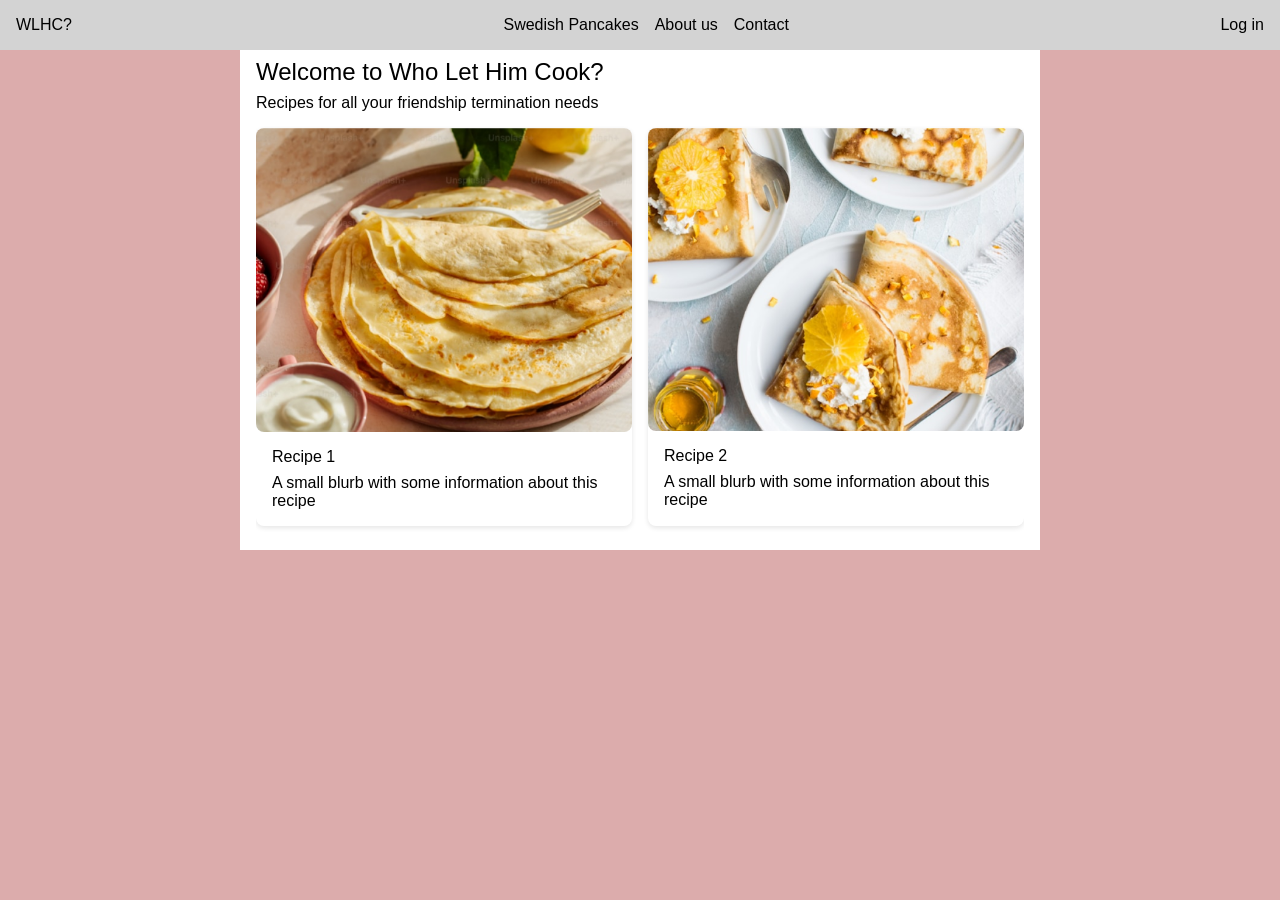
==== index.html @ 285e9bd4 "Added an index page, moved files around Also added grid with recipes and styles" ====
<!DOCTYPE html>
<html lang="en">
  <head>
    <meta charset="UTF-8">
    <meta name="viewport" content="width=device-width, initial-scale=1.0">
    <title>Who let him cook?</title>
    <link rel="stylesheet" href="style.css">
  </head>
  <body>
    <header>
      <nav>
        <a href="index.html" aria-label="Home page">WLHC?</a>
        <ul class="nav-links">
          <li><a href="pages/recipe.html" aria-label="Swedish Pancakes">Swedish Pancakes</a></li>
          <li><a href="pages/about.html" aria-label="About us">About us</a></li>
          <li><a href="" aria-label="Contact us">Contact</a></li>
        </ul>
        <ul class="nav-account">
          <li><a href="login.html" aria-label="Log in/Sign up">Log in</a></li>
        </ul>
      </nav>
    </header>
    <main class="main-content container">
      <section class="hero content">
        <h1>Welcome to Who Let Him Cook?</h1>
        <p>Recipes for all your friendship termination needs</p>
        <ul class="recipe-grid">
          <li class="grid-item">
            <a href="pages/recipe.html">
              <img src="images/p1.png" alt="Pannkaka with cream and berries">
              <div class="text-container">
                <h2>Recipe 1</h2>
                <p>A small blurb with some information about this recipe</p>
              </div>
            </a>
          </li>
          <li class="grid-item">
            <a href="pages/recipe.html">
              <img src="images/p2.png" alt="Pannkaka with orange, honey and powdered sugar">
              <div class="text-container">
                <h2>Recipe 2</h2>
                <p>A small blurb with some information about this recipe</p>
              </div>
            </a>
          </li>
        </ul>
      </section>
    </main>
  </body>
</html>
---- style.css ----
/* CSS RESET -> makes sizing simpler */

*,
*::before,
*::after {
  box-sizing: border-box;
}

/* remove default spacing */
/* force styling of type through styling, rather than elements */

* {
  margin: 0;
  padding: 0;
  font: inherit;
}

/* dark mode user-agent-styles */

html {
  color-scheme: dark light;
}

/* min body height */

body {
  min-height: 100vh;
}

/* responsive images/videos */
img,
picture,
svg,
video {
  display: block;
  max-width: 100%;
}

/* Variables */
:root {
  --bg-peach: #dcacac;
  --bg-white: #fff;
  --bg-dark: #2c2d47;
  --light-text: #000;
  --dark-text: #fff;
  --h1-lightmode: darkred;
  --h1-darkmode: lightcoral;
  --description-lightmode: lightgray;
  --description-darkmode: #3c3d57;
  color-scheme: dark light;
}

/* Base typography */
body {
  background-color: var(--bg-peach);
  font-family: Arial, sans-serif;
  margin-top: 0;
}

h1, h2 {
  font-size: clamp(1.5rem, 1vw, 2.5rem);
  margin: 0.5rem 0;
}

ul, ol {
  padding-left: 2rem;
}

li {
  margin-bottom: 0.5rem;
}

p {
  color: light-dark(var(--light-text), var(--dark-text));
}
a {
  text-decoration: none;
  color: light-dark(var(--light-text), var(--dark-text));
  &:visited {
    color: light-dark(var(--light-text), var(--dark-text));
  }
}

nav {
  display: flex;
  padding: 1rem;
  background-color: light-dark(var(--description-lightmode), var(--description-darkmode));
  justify-content: space-between;
  align-items: center;
  ul {
    display: flex;
    align-items: center;
    padding-left: 0;
    gap: 1rem;
    list-style: none;
    li {
      margin: 0;
    }
  }
}

/* Component styles */
.container {
  max-width: 800px;
  margin: 0 auto; 
  padding-bottom: 1rem;
}

.title {
  color: light-dark(var(--h1-lightmode), var(--h1-darkmode));
}

.main-content {
  background-color: light-dark(var(--bg-white), var(--bg-dark));
}

.content {
  margin: 0 1rem;
}

.banner-image {
  width: 100%;
  height: auto;
}

.description {
  padding: 0.5rem;
  background-color: light-dark(var(--description-lightmode), var(--description-darkmode));
}

.gallery {
  display: flex;
  justify-content: space-between;
  
  img {
    width: 49%;
    height: auto;
  }

  @media (max-width: 768px) {
    flex-direction: column;
    img {
      width: 100%;
      margin-bottom: 1rem;
      &:last-child {
        margin-bottom: 0;
      }
      /* Setting gap:1rem on .gallery would be more efficient and not need these fixes 
        or width adjustments but for the selectors exercise i'm using this */
    }
  }
}

.hero {
  overflow: auto;
}

.recipe-grid {
  display: grid;
  grid-template-columns: repeat(auto-fit, minmax(200px, 1fr));
  gap: 1rem;
  list-style: none;
  padding-left: 0;
  margin-top: 1rem;



  img {
    border-radius: 0.5rem;
  }


  .grid-item {
    box-shadow: 0 2px 5px rgba(0, 0, 0, 0.1);
    border-radius: 0.5rem;

    
    a {
      display: block;
      padding-bottom: 1rem;
    }
    .text-container {
      margin: 1rem 1rem 0 1rem;
      h2 {
        font-size: 1rem;
      }
    }

  }

}
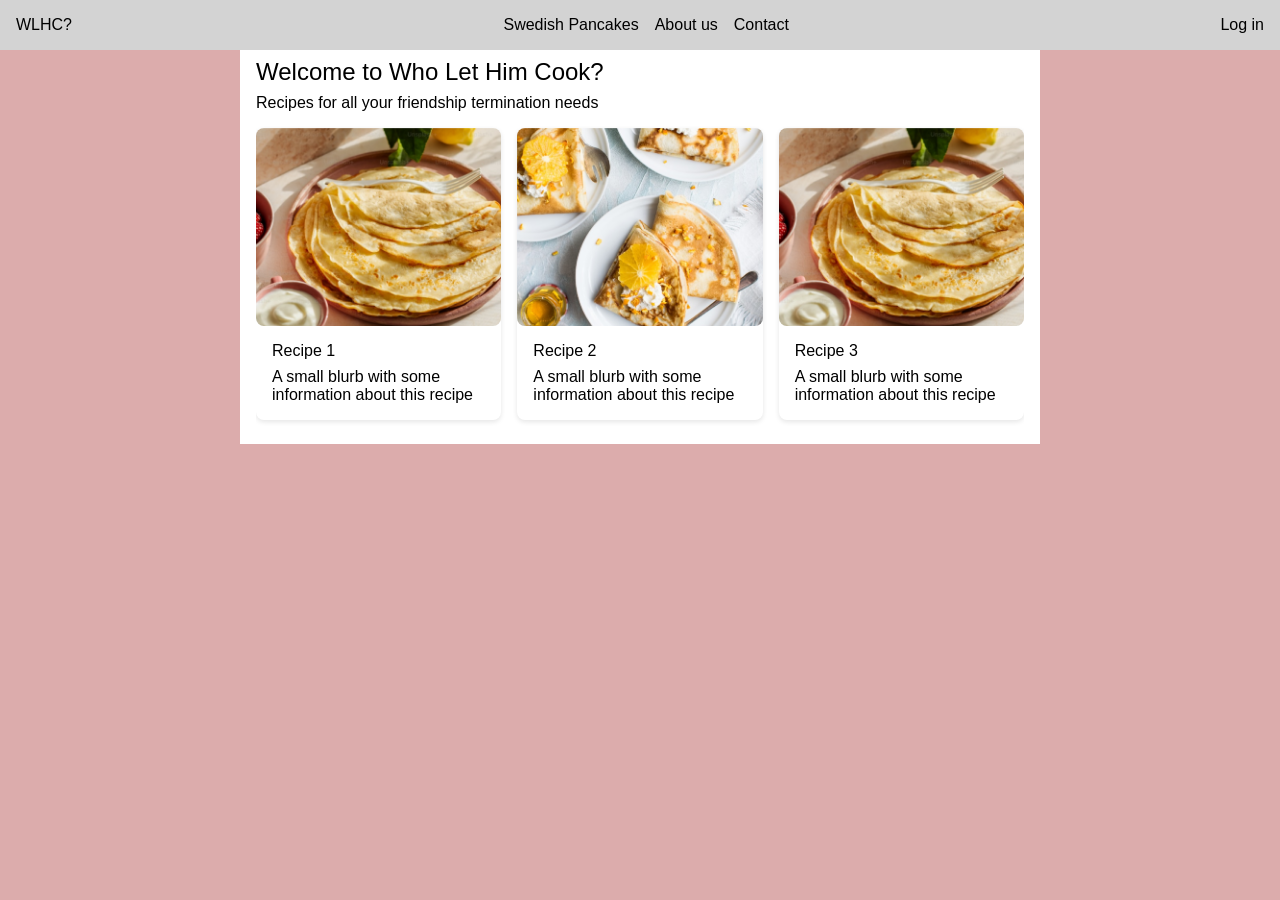
==== commit 921afb59: "added missing nav bar to match discussiion version" ====
--- a/index.html
+++ b/index.html
@@ -43,6 +43,15 @@
               </div>
             </a>
           </li>
+          <li class="grid-item">
+            <a href="pages/recipe.html">
+              <img src="images/p1.png" alt="Pannkaka with cream and berries">
+              <div class="text-container">
+                <h2>Recipe 3</h2>
+                <p>A small blurb with some information about this recipe</p>
+              </div>
+            </a>
+          </li>
         </ul>
       </section>
     </main>
--- a/style.css
+++ b/style.css
@@ -95,6 +95,11 @@
     list-style: none;
     li {
       margin: 0;
+
+      &:hover {
+        text-decoration: underline;
+        font-weight: 500;
+      }
     }
   }
 }
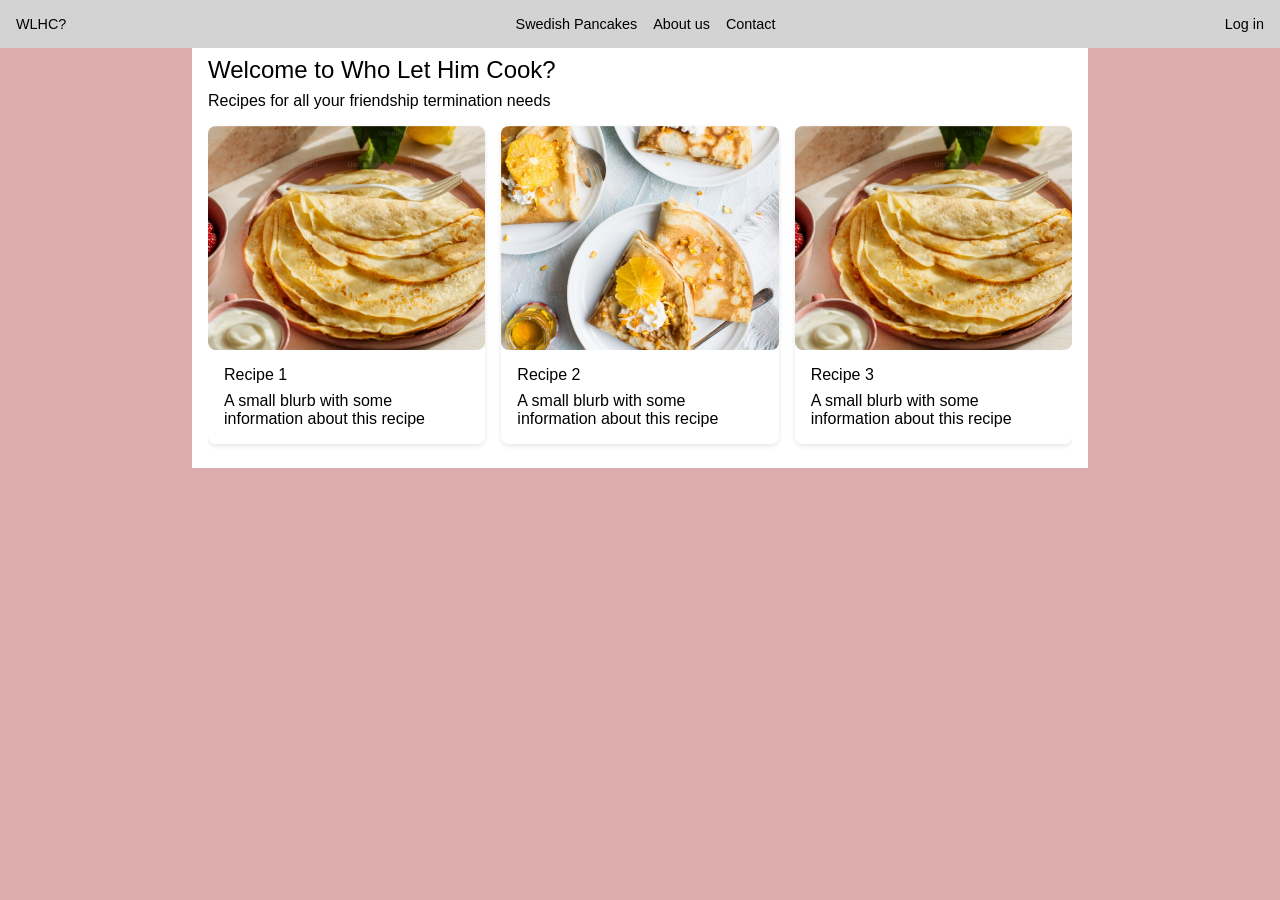
==== commit e8f29bcf: "Added some styles and ground work for the contact form work" ====
--- a/index.html
+++ b/index.html
@@ -13,7 +13,7 @@
         <ul class="nav-links">
           <li><a href="pages/recipe.html" aria-label="Swedish Pancakes">Swedish Pancakes</a></li>
           <li><a href="pages/about.html" aria-label="About us">About us</a></li>
-          <li><a href="" aria-label="Contact us">Contact</a></li>
+          <li><a href="pages/contact.html" aria-label="Contact us">Contact</a></li>
         </ul>
         <ul class="nav-account">
           <li><a href="login.html" aria-label="Log in/Sign up">Log in</a></li>
@@ -25,28 +25,28 @@
         <h1>Welcome to Who Let Him Cook?</h1>
         <p>Recipes for all your friendship termination needs</p>
         <ul class="recipe-grid">
-          <li class="grid-item">
-            <a href="pages/recipe.html">
+          <li class="grid-item" aria-labelledby="r1">
+            <a href="pages/recipe.html" >
               <img src="images/p1.png" alt="Pannkaka with cream and berries">
-              <div class="text-container">
+              <div class="text-container" id="r1">
                 <h2>Recipe 1</h2>
                 <p>A small blurb with some information about this recipe</p>
               </div>
             </a>
           </li>
-          <li class="grid-item">
-            <a href="pages/recipe.html">
+          <li class="grid-item" aria-labelledby="r2">
+            <a href="pages/recipe.html" >
               <img src="images/p2.png" alt="Pannkaka with orange, honey and powdered sugar">
-              <div class="text-container">
+              <div class="text-container" id="r2">
                 <h2>Recipe 2</h2>
                 <p>A small blurb with some information about this recipe</p>
               </div>
             </a>
           </li>
-          <li class="grid-item">
-            <a href="pages/recipe.html">
+          <li class="grid-item" aria-labelledby="r3">
+            <a href="pages/recipe.html" >
               <img src="images/p1.png" alt="Pannkaka with cream and berries">
-              <div class="text-container">
+              <div class="text-container" id="r3">
                 <h2>Recipe 3</h2>
                 <p>A small blurb with some information about this recipe</p>
               </div>
--- a/style.css
+++ b/style.css
@@ -55,6 +55,7 @@
   background-color: var(--bg-peach);
   font-family: Arial, sans-serif;
   margin-top: 0;
+  min-width: 300px;
 }
 
 h1, h2 {
@@ -83,10 +84,12 @@
 
 nav {
   display: flex;
+  gap: 1rem;
   padding: 1rem;
   background-color: light-dark(var(--description-lightmode), var(--description-darkmode));
   justify-content: space-between;
   align-items: center;
+  font-size: clamp(0.9rem, 1vw, 1.2rem);
   ul {
     display: flex;
     align-items: center;
@@ -106,7 +109,8 @@
 
 /* Component styles */
 .container {
-  max-width: 800px;
+  max-width: clamp(300px, 70vw, 1200px);
+  overflow:auto;
   margin: 0 auto; 
   padding-bottom: 1rem;
 }
